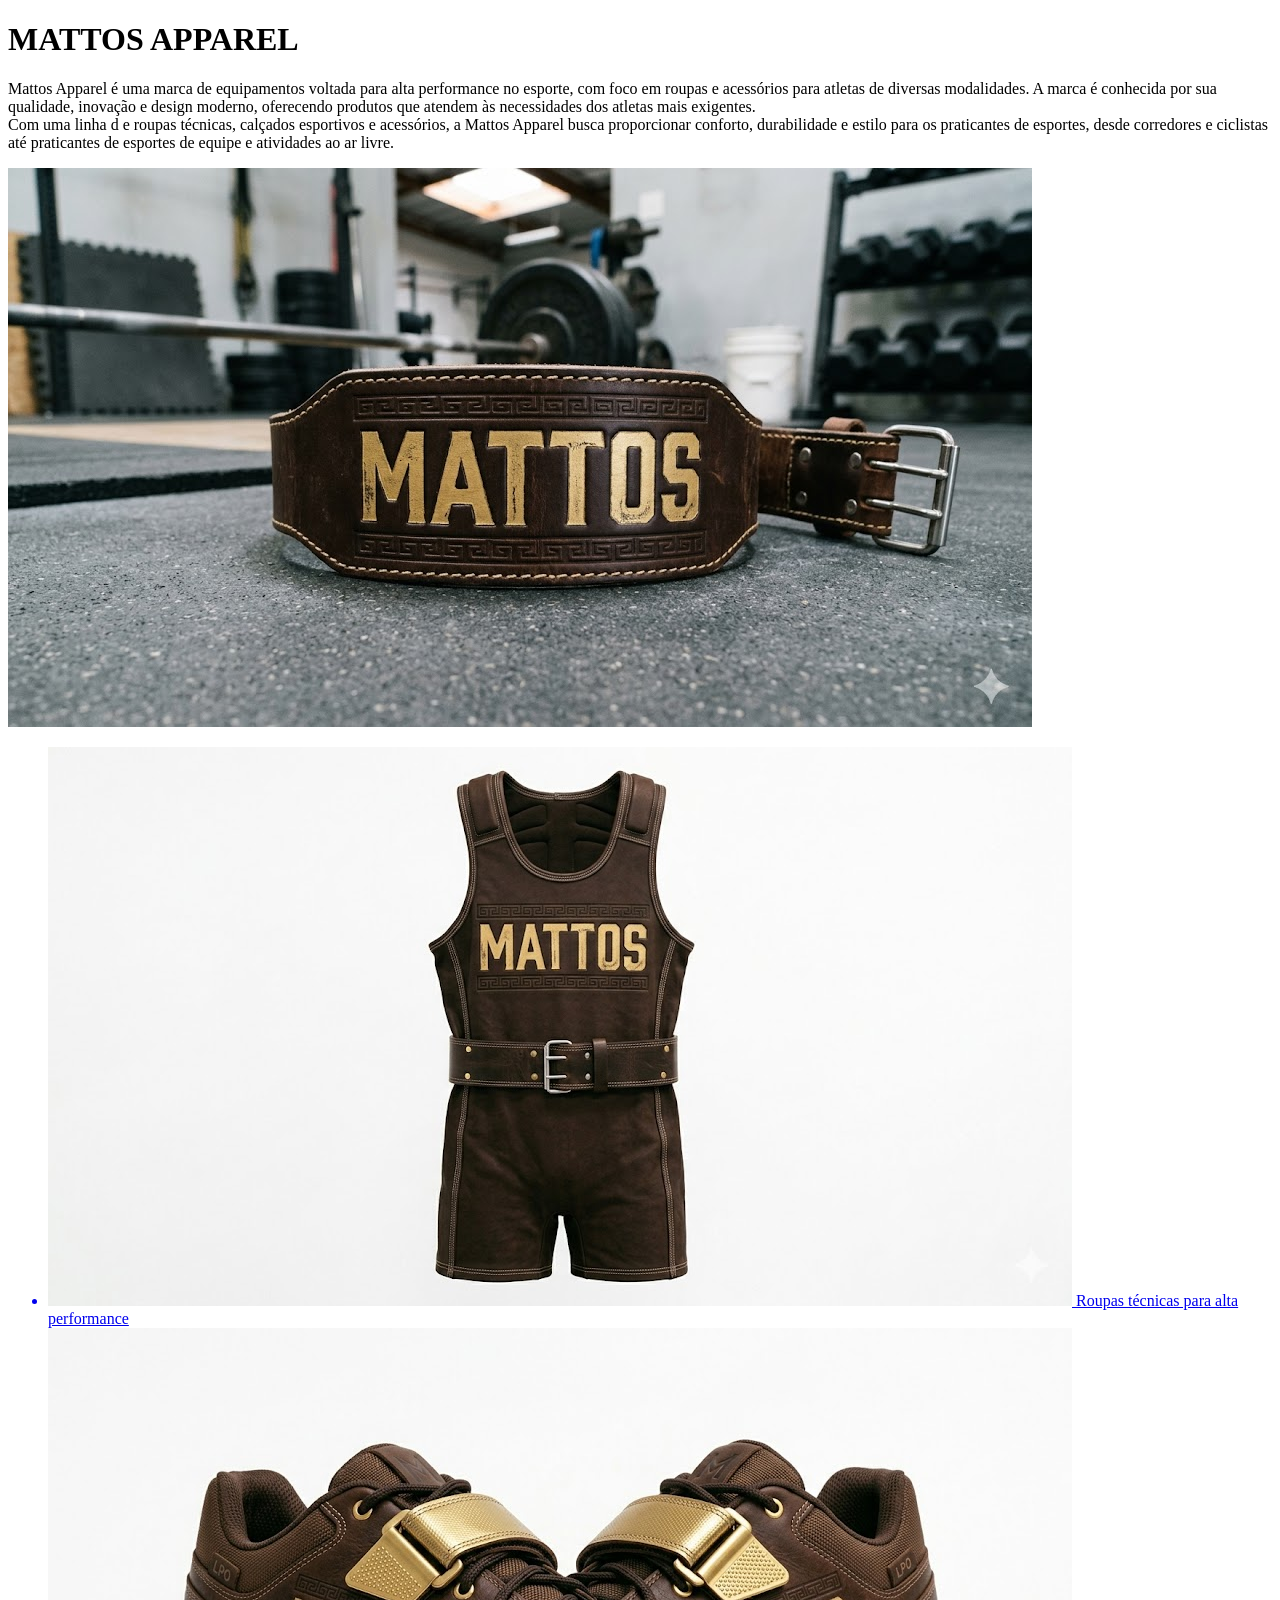
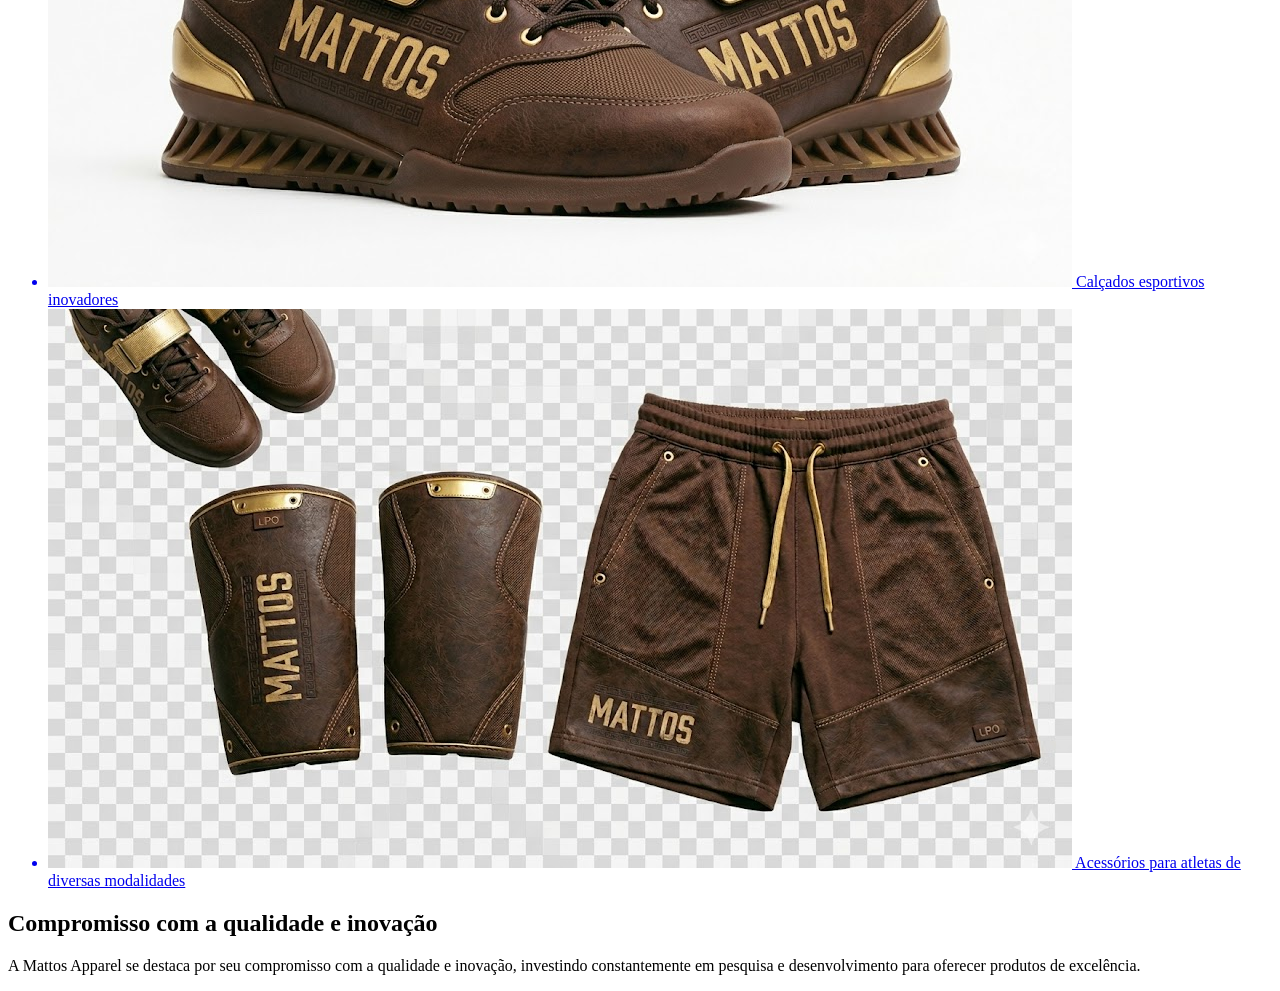
==== trabalho helder/index.html @ 82be8102 "help" ====
<!DOCTYPE html>
<html lang="en">
<head>
    <meta charset="UTF-8">
    <meta name="viewport" content="width=device-width, initial-scale=1.0">
    <title>Document</title>
</head>
<body>
    <h1>MATTOS APPAREL</h1>
    <p>Mattos Apparel é uma marca de equipamentos voltada para alta performance no esporte, com foco em roupas e acessórios para atletas de diversas modalidades. A marca é conhecida por sua qualidade, inovação e design moderno, oferecendo produtos que atendem às necessidades dos atletas mais exigentes.
        <br> Com uma linha d    e roupas técnicas, calçados esportivos e acessórios, a Mattos Apparel busca proporcionar conforto, durabilidade e estilo para os praticantes de esportes, desde corredores e ciclistas até praticantes de esportes de equipe e atividades ao ar livre.</p>

    <img src="cinturão.jpg" alt="Mattos Apparel">
    <ul>
      <a href="singlet.html"><li><img src="singlet.jpg" alt="Mattos Apparel"> Roupas técnicas para alta performance</li></a>
        <a href="calçados.html"><li><img src="sapatilha.jpg" alt="Mattos Apparel"> Calçados esportivos inovadores</li></a>
        <a href="products.jpg"><li><img src="products.jpg" alt="Mattos Apparel"> Acessórios para atletas de diversas modalidades</li></a>
    </ul>
    <h2>Compromisso com a qualidade e inovação</h2>
    <p>A Mattos Apparel se destaca por seu compromisso com a qualidade e inovação, investindo constantemente em pesquisa e desenvolvimento para oferecer produtos de excelência.</p>
</body>
</html>
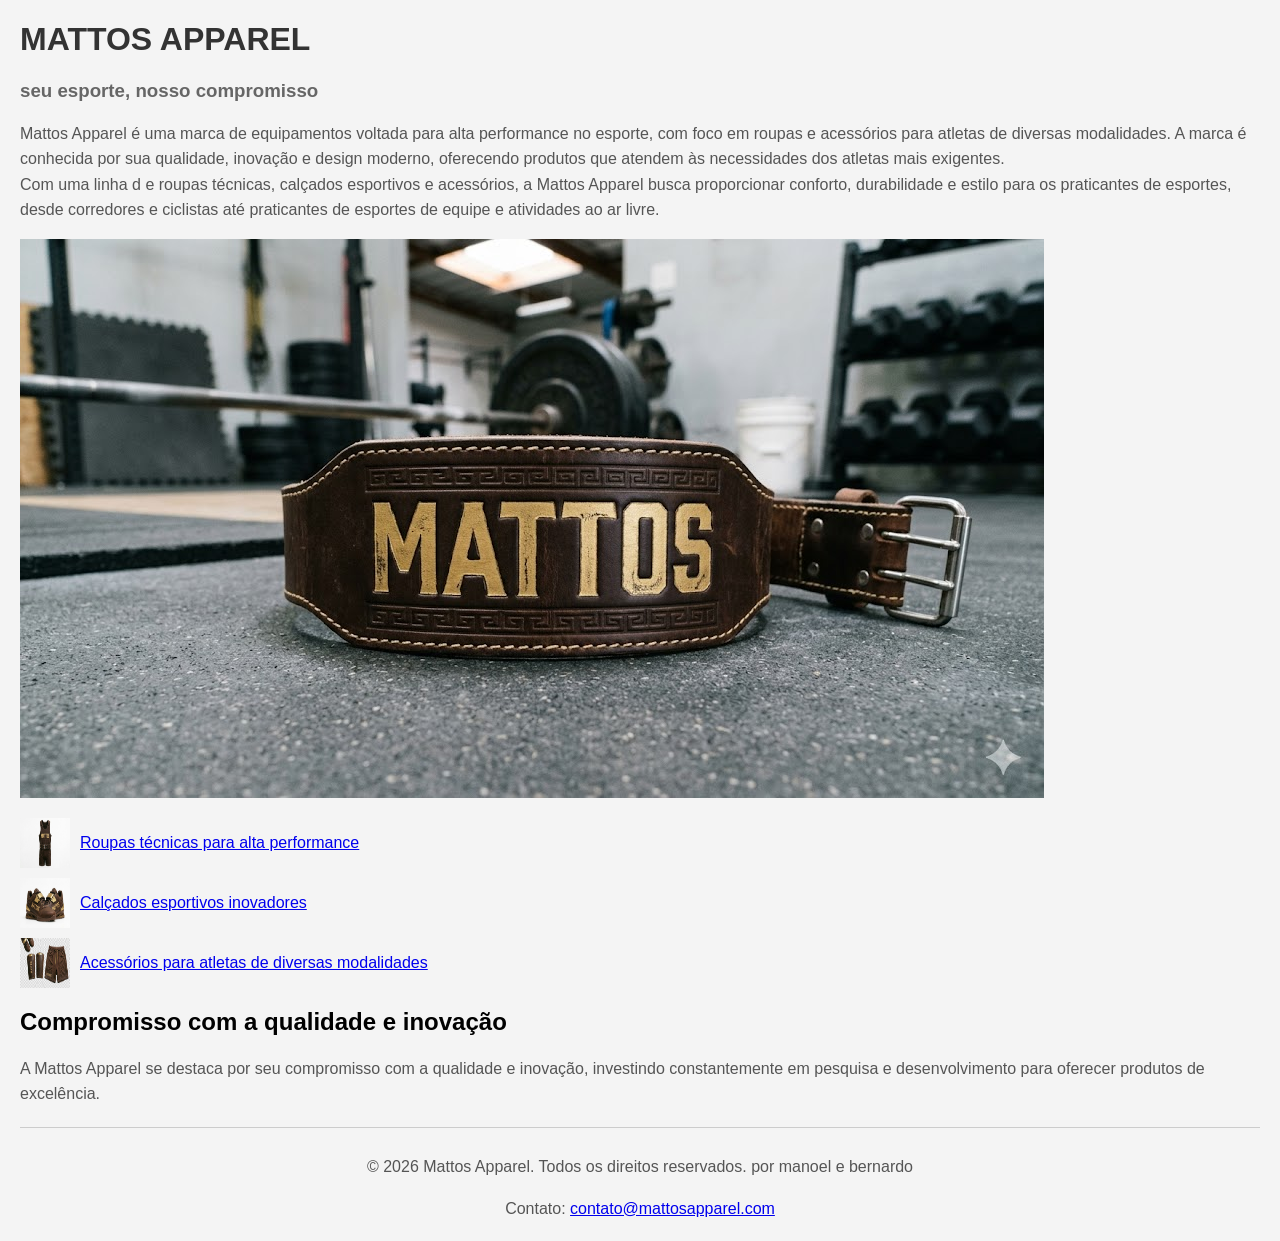
==== commit a451ab97: "foiprr" ====
--- a/trabalho helder/index.html
+++ b/trabalho helder/index.html
@@ -1,12 +1,50 @@
 <!DOCTYPE html>
 <html lang="en">
 <head>
+    
     <meta charset="UTF-8">
     <meta name="viewport" content="width=device-width, initial-scale=1.0">
     <title>Document</title>
-</head>
-<body>
+    <style>
+        body {
+            font-family: Arial, sans-serif;
+            margin: 20px;
+            background-color: #f4f4f4;
+        }
+        h1 {
+            color: #333;
+        }
+        h3 {
+            color: #666;
+        }
+        p {
+            color: #555;
+            line-height: 1.6;
+        }
+        ul {
+            list-style-type: none;
+            padding: 0;
+        }
+        li {
+            margin-bottom: 10px;
+            display: flex;
+            align-items: center;
+        }
+        li img {
+            width: 50px;
+            height: 50px;
+            margin-right: 10px;
+        }
+        footer {
+            margin-top: 20px;
+            padding-top: 10px;
+            border-top: 1px solid #ccc;
+            text-align: center;
+            color: #777;
+        }
+    </style>
     <h1>MATTOS APPAREL</h1>
+    <h3>seu esporte, nosso compromisso</h3>
     <p>Mattos Apparel é uma marca de equipamentos voltada para alta performance no esporte, com foco em roupas e acessórios para atletas de diversas modalidades. A marca é conhecida por sua qualidade, inovação e design moderno, oferecendo produtos que atendem às necessidades dos atletas mais exigentes.
         <br> Com uma linha d    e roupas técnicas, calçados esportivos e acessórios, a Mattos Apparel busca proporcionar conforto, durabilidade e estilo para os praticantes de esportes, desde corredores e ciclistas até praticantes de esportes de equipe e atividades ao ar livre.</p>
 
@@ -18,5 +56,9 @@
     </ul>
     <h2>Compromisso com a qualidade e inovação</h2>
     <p>A Mattos Apparel se destaca por seu compromisso com a qualidade e inovação, investindo constantemente em pesquisa e desenvolvimento para oferecer produtos de excelência.</p>
+<footer>
+    <p>© 2026 Mattos Apparel. Todos os direitos reservados. por manoel e bernardo</p>
+<p>Contato: <a href="mailto:manoel.mattos010@gmail.com">contato@mattosapparel.com</a></p>
+</footer>
 </body>
 </html>
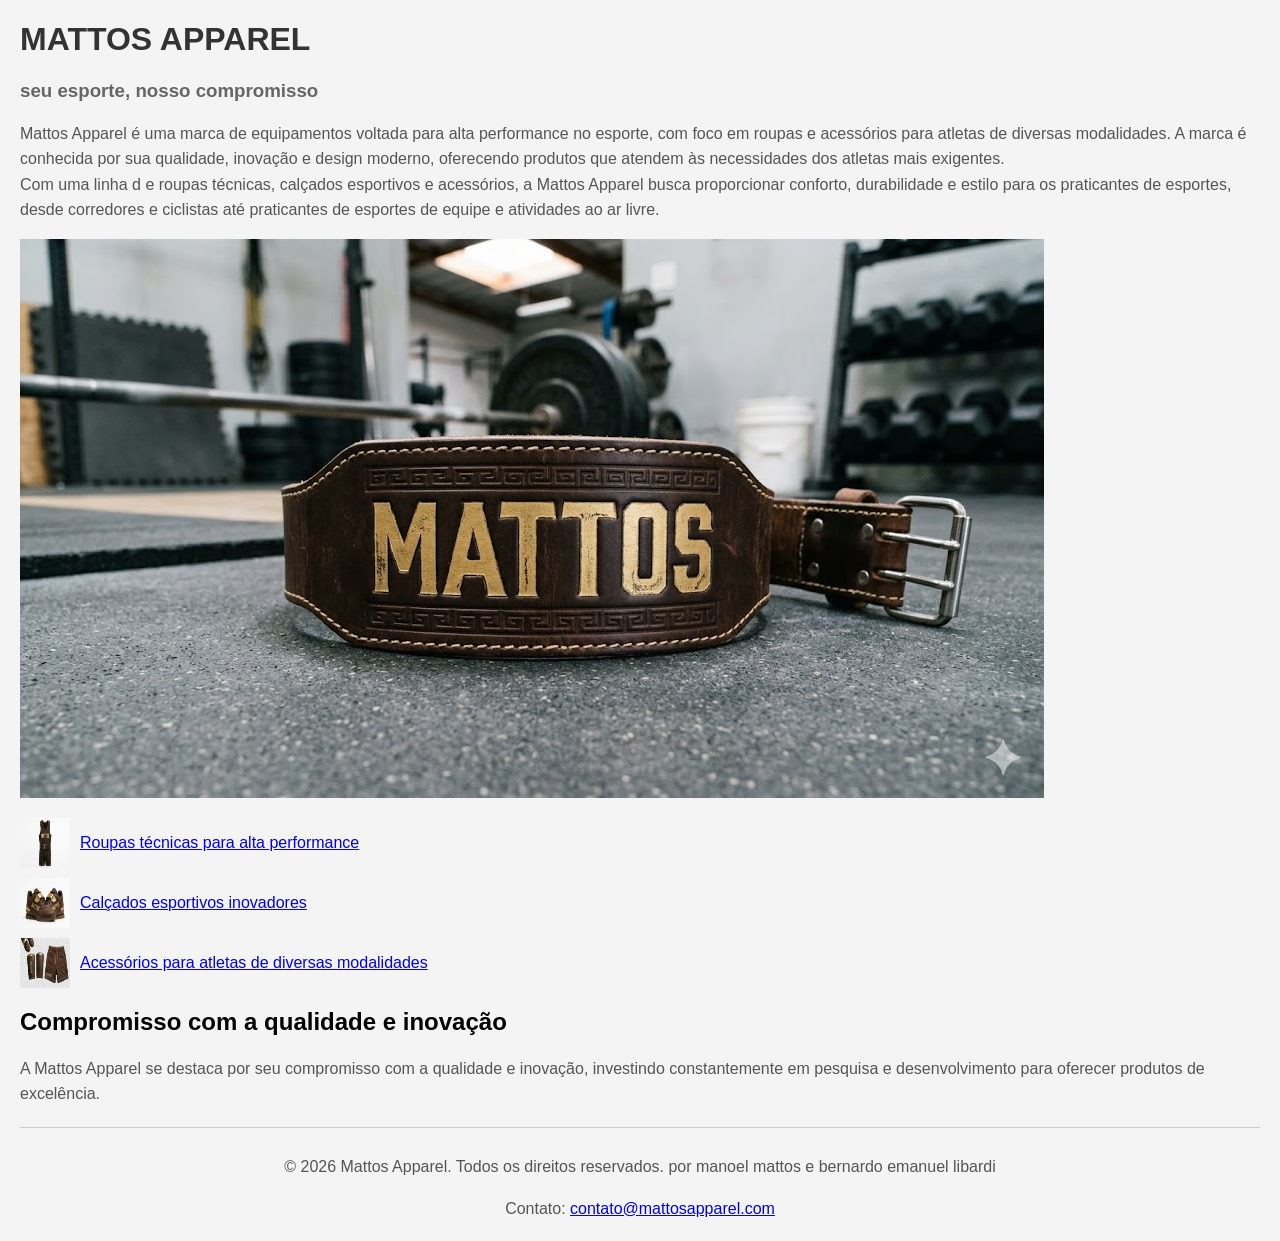
==== commit e01a3459: "dale" ====
--- a/trabalho helder/index.html
+++ b/trabalho helder/index.html
@@ -5,6 +5,7 @@
     <meta charset="UTF-8">
     <meta name="viewport" content="width=device-width, initial-scale=1.0">
     <title>Document</title>
+    <link rel="stylesheet" href="style.css">
     <style>
         body {
             font-family: Arial, sans-serif;
@@ -57,7 +58,7 @@
     <h2>Compromisso com a qualidade e inovação</h2>
     <p>A Mattos Apparel se destaca por seu compromisso com a qualidade e inovação, investindo constantemente em pesquisa e desenvolvimento para oferecer produtos de excelência.</p>
 <footer>
-    <p>© 2026 Mattos Apparel. Todos os direitos reservados. por manoel e bernardo</p>
+    <p>© 2026 Mattos Apparel. Todos os direitos reservados. por manoel mattos e bernardo emanuel libardi</p>
 <p>Contato: <a href="mailto:manoel.mattos010@gmail.com">contato@mattosapparel.com</a></p>
 </footer>
 </body>
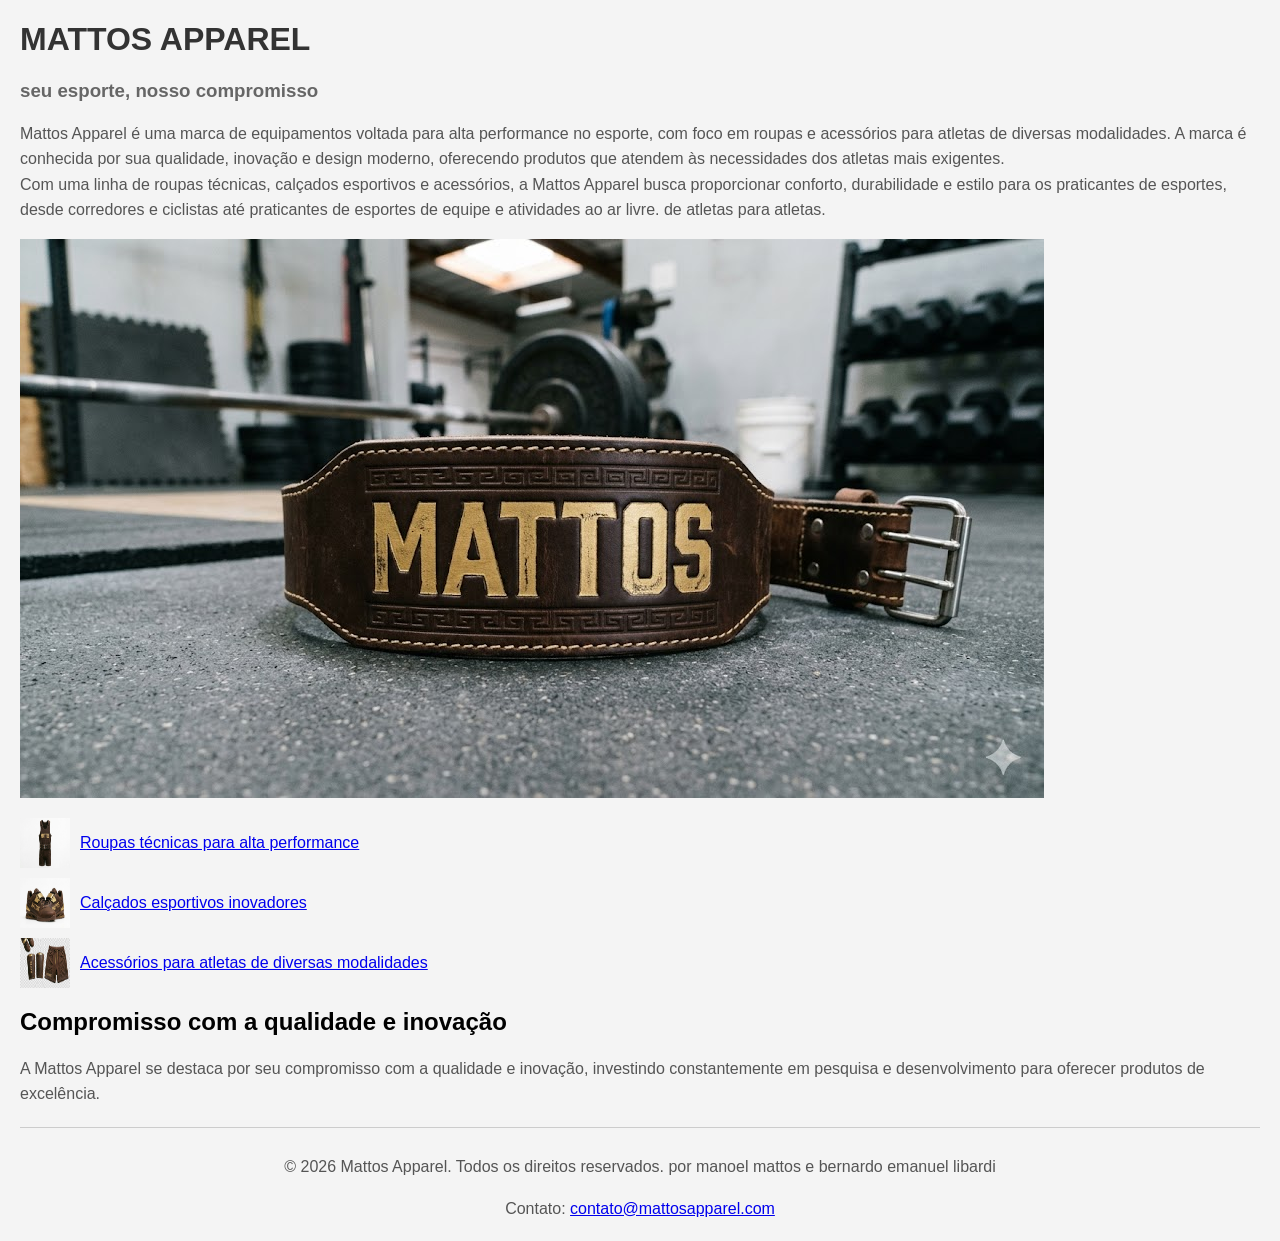
==== commit 315cc3a2: "atualização do index.html" ====
--- a/trabalho helder/index.html
+++ b/trabalho helder/index.html
@@ -47,7 +47,8 @@
     <h1>MATTOS APPAREL</h1>
     <h3>seu esporte, nosso compromisso</h3>
     <p>Mattos Apparel é uma marca de equipamentos voltada para alta performance no esporte, com foco em roupas e acessórios para atletas de diversas modalidades. A marca é conhecida por sua qualidade, inovação e design moderno, oferecendo produtos que atendem às necessidades dos atletas mais exigentes.
-        <br> Com uma linha d    e roupas técnicas, calçados esportivos e acessórios, a Mattos Apparel busca proporcionar conforto, durabilidade e estilo para os praticantes de esportes, desde corredores e ciclistas até praticantes de esportes de equipe e atividades ao ar livre.</p>
+        <br> Com uma linha de roupas técnicas, calçados esportivos e acessórios, a Mattos Apparel busca proporcionar conforto, durabilidade e estilo para os praticantes de esportes, desde corredores e ciclistas até praticantes de esportes de equipe e atividades ao ar livre.
+    de atletas para atletas.</p>
 
     <img src="cinturão.jpg" alt="Mattos Apparel">
     <ul>
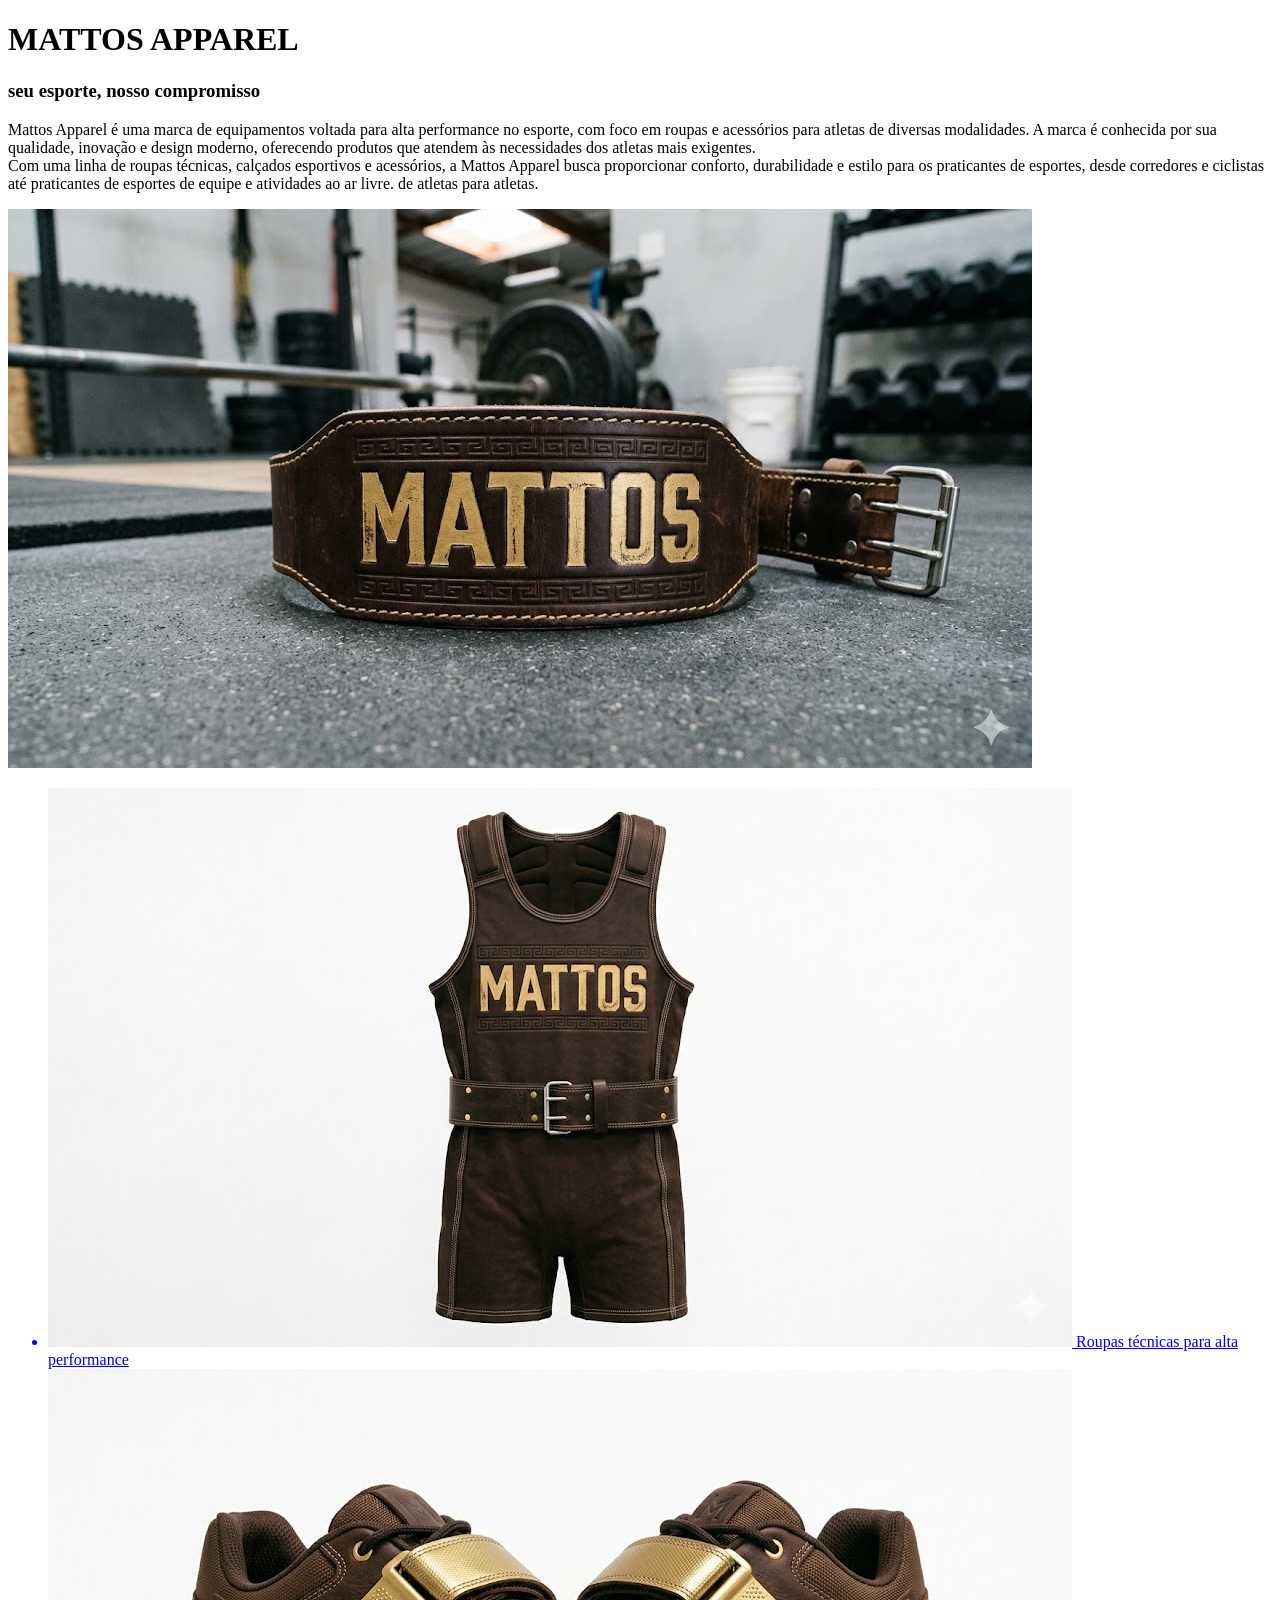
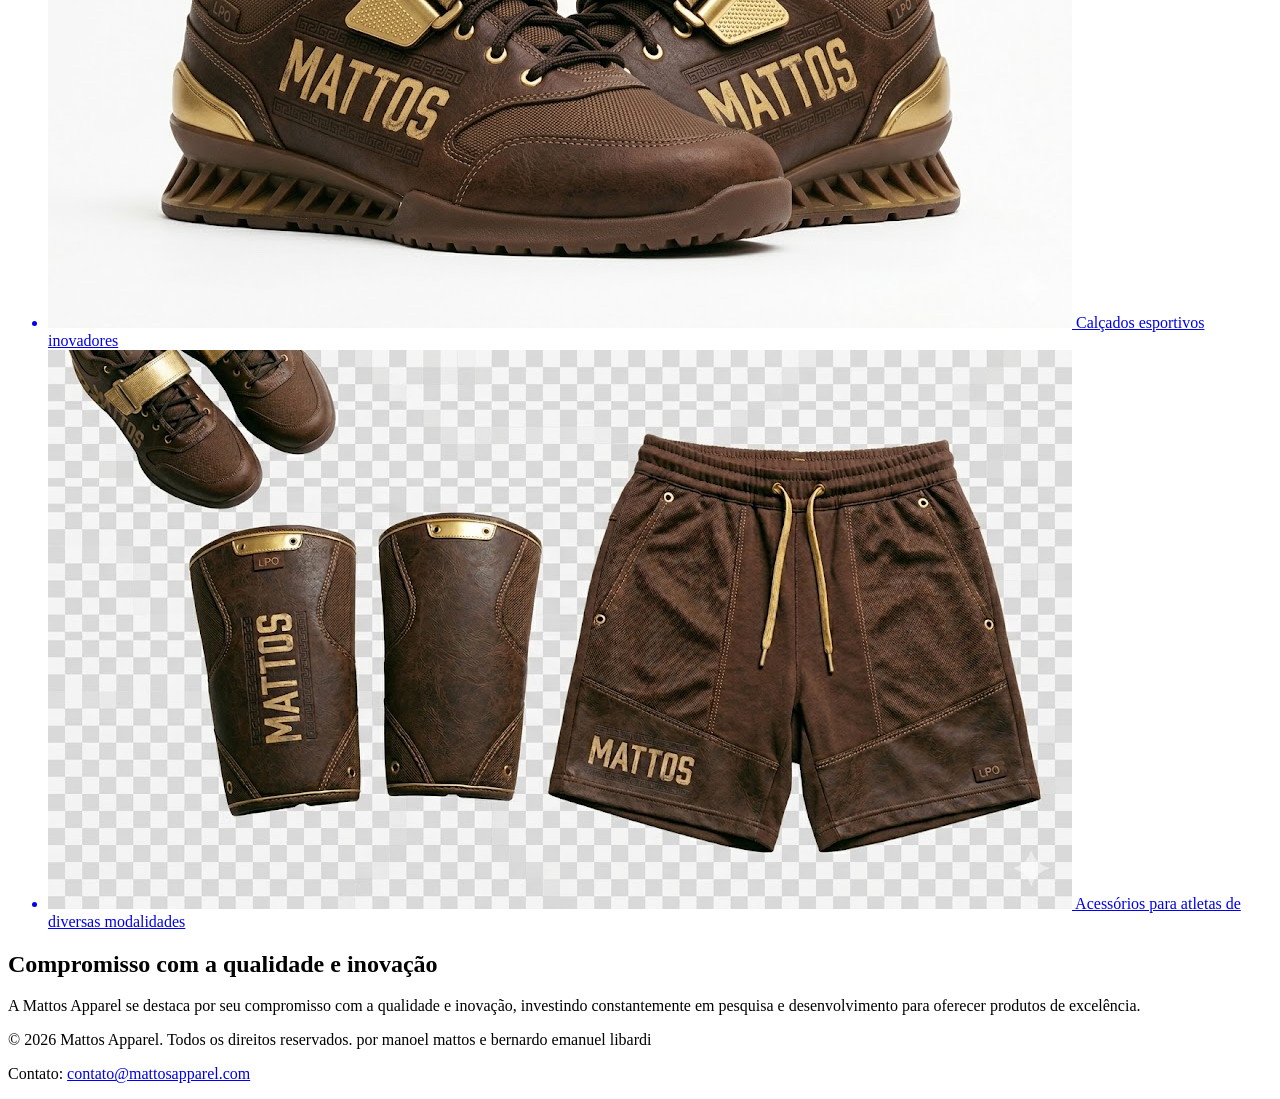
==== commit 8786f963: "powerzada" ====
--- a/trabalho helder/index.html
+++ b/trabalho helder/index.html
@@ -5,50 +5,16 @@
     <meta charset="UTF-8">
     <meta name="viewport" content="width=device-width, initial-scale=1.0">
     <title>Document</title>
-    <link rel="stylesheet" href="style.css">
-    <style>
-        body {
-            font-family: Arial, sans-serif;
-            margin: 20px;
-            background-color: #f4f4f4;
-        }
-        h1 {
-            color: #333;
-        }
-        h3 {
-            color: #666;
-        }
-        p {
-            color: #555;
-            line-height: 1.6;
-        }
-        ul {
-            list-style-type: none;
-            padding: 0;
-        }
-        li {
-            margin-bottom: 10px;
-            display: flex;
-            align-items: center;
-        }
-        li img {
-            width: 50px;
-            height: 50px;
-            margin-right: 10px;
-        }
-        footer {
-            margin-top: 20px;
-            padding-top: 10px;
-            border-top: 1px solid #ccc;
-            text-align: center;
-            color: #777;
-        }
+  <style  <link rel="stylesheet" href="style.css">
+   
+        
     </style>
     <h1>MATTOS APPAREL</h1>
     <h3>seu esporte, nosso compromisso</h3>
     <p>Mattos Apparel é uma marca de equipamentos voltada para alta performance no esporte, com foco em roupas e acessórios para atletas de diversas modalidades. A marca é conhecida por sua qualidade, inovação e design moderno, oferecendo produtos que atendem às necessidades dos atletas mais exigentes.
         <br> Com uma linha de roupas técnicas, calçados esportivos e acessórios, a Mattos Apparel busca proporcionar conforto, durabilidade e estilo para os praticantes de esportes, desde corredores e ciclistas até praticantes de esportes de equipe e atividades ao ar livre.
     de atletas para atletas.</p>
+    
 
     <img src="cinturão.jpg" alt="Mattos Apparel">
     <ul>
--- a/trabalho helder/style.css
+++ b/trabalho helder/style.css
@@ -0,0 +1,48 @@
+
+.imagem-link img{width: 300px;
+    border-radius: 15px;
+transition: 0.4s;}body {
+  margin: 0;
+  padding: 0;
+  box-sizing: border-box;
+  font-family: Arial, sans-serif;
+  background: #f7f7f7;
+  color: #222;
+}
+.imagem-link {
+  text-align: center;
+}
+.imagem-link img {
+  width: 300px;
+  border-radius: 15px;
+  transition: 0.4s;
+}
+body {
+  line-height: 1.6;
+}
+
+a {
+  color: #0066cc;
+  text-decoration: none;
+}
+
+a:hover {
+  text-decoration: underline;
+}
+
+img, video, iframe {
+  max-width: 100%;
+  height: auto;
+}
+
+.container {
+  width: min(1200px, 100%);
+  margin: 0 auto;
+  padding: 1rem;
+}
+
+header, footer {
+  padding: 1rem 0;
+  background: #fff;
+  border-bottom: 1px solid #f1caca;
+}
